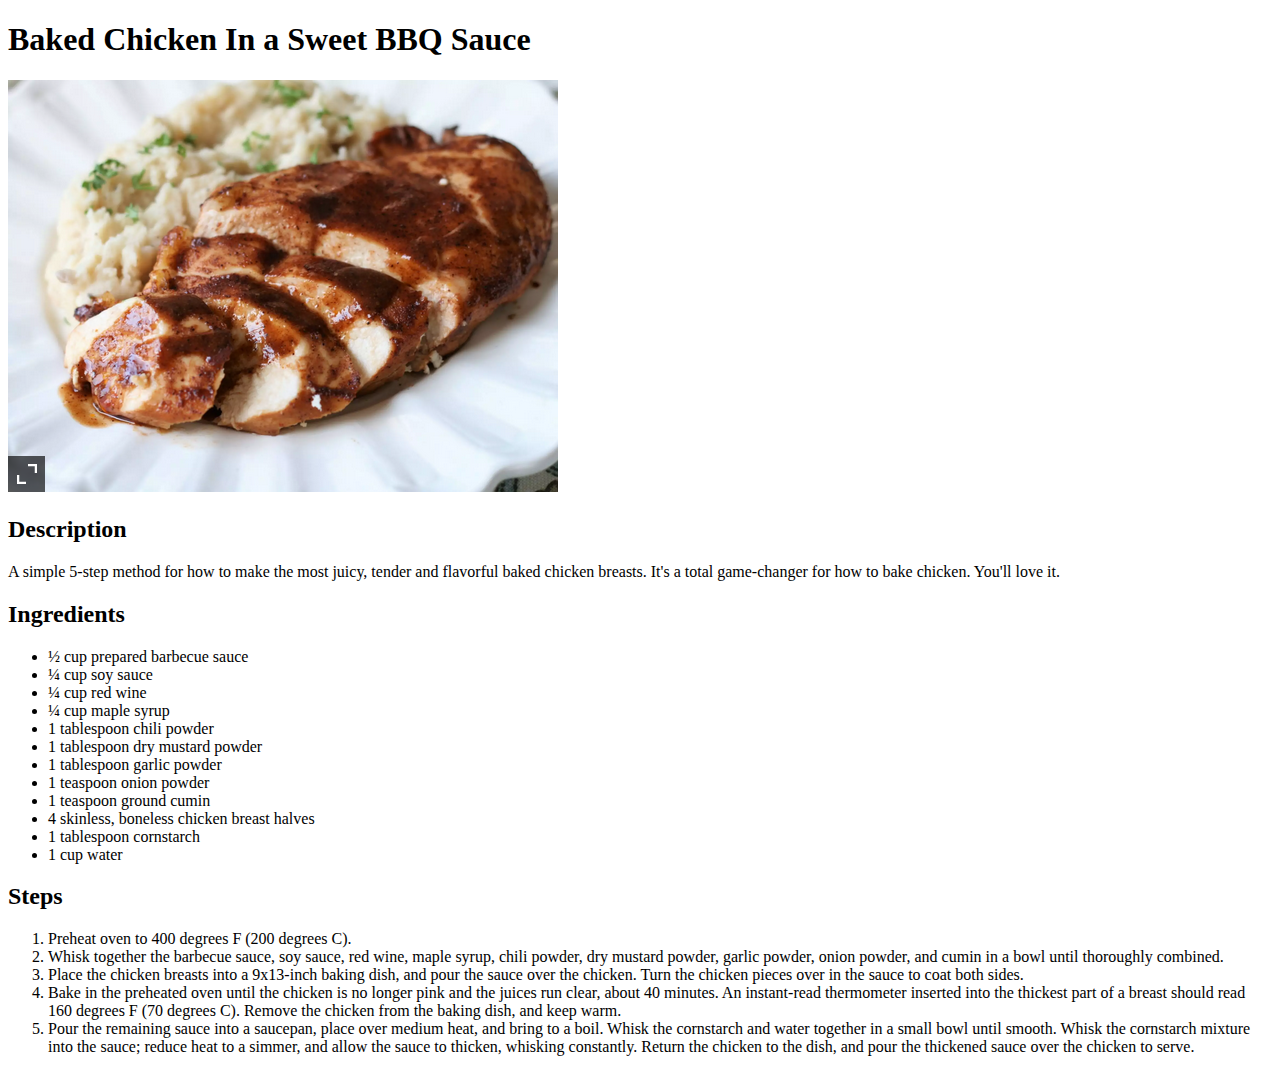
==== recipes/baked-chicken.html @ b2873129 "Add baked chicken recipe page,and Image and Edit readme" ====
<!DOCTYPE html>
<html lang="en">
<head>
    <meta charset="UTF-8">
    <meta http-equiv="X-UA-Compatible" content="IE=edge">
    <meta name="viewport" content="width=device-width, initial-scale=1.0">
    <title>Baked Chicken</title>
</head>
<body>
    <h1>Baked Chicken In a Sweet BBQ Sauce</h1>
    <img src="../images/Baked-Chicken-In-a-Sweet-BBQ-Sauce.png" alt="Baked Chicken">
    <h2>Description</h2>
    <p>A simple 5-step method for how to make the most juicy, 
        tender and flavorful baked chicken breasts. 
        It's a total game-changer for how to bake chicken.
        You'll love it.
    </p>
    <h2>Ingredients</h2>
    <ul>
        <li>½ cup prepared barbecue sauce </li>
        <li>¼ cup soy sauce</li>
        <li>¼ cup red wine</li>
        <li>¼ cup maple syrup</li>
        <li>1 tablespoon chili powder</li>
        <li>1 tablespoon dry mustard powder </li>
        <li>1 tablespoon garlic powder </li>
        <li>1 teaspoon onion powder </li>
        <li>1 teaspoon ground cumin </li>
        <li>4 skinless, boneless chicken breast halves </li>
        <li>1 tablespoon cornstarch</li>
        <li>1 cup water</li>
    </ul>
    <h2>Steps</h2>
    <ol>
        <li>Preheat oven to 400 degrees F (200 degrees C).</li>
        <li>Whisk together the barbecue sauce, soy sauce, 
            red wine, maple syrup, chili powder, dry mustard powder, 
            garlic powder, onion powder, and cumin in a bowl until 
            thoroughly combined.</li>
        <li>Place the chicken breasts into a 9x13-inch baking dish, and pour the sauce over the chicken. 
            Turn the chicken pieces over in the sauce to coat both sides.</li>
        <li>Bake in the preheated oven until the chicken is no longer pink and the juices run clear, about 40 minutes. 
            An instant-read thermometer inserted into the thickest part of a breast should read 160 degrees F (70 degrees C). 
            Remove the chicken from the baking dish, and keep warm.</li>
        <li>Pour the remaining sauce into a saucepan, place over medium heat, 
            and bring to a boil. Whisk the cornstarch and water together in a small bowl until smooth. 
            Whisk the cornstarch mixture into the sauce; reduce heat to a simmer, 
            and allow the sauce to thicken, whisking constantly.
            Return the chicken to the dish, 
            and pour the thickened sauce over the chicken to serve.</li>
    </ol>
</body>
</html>
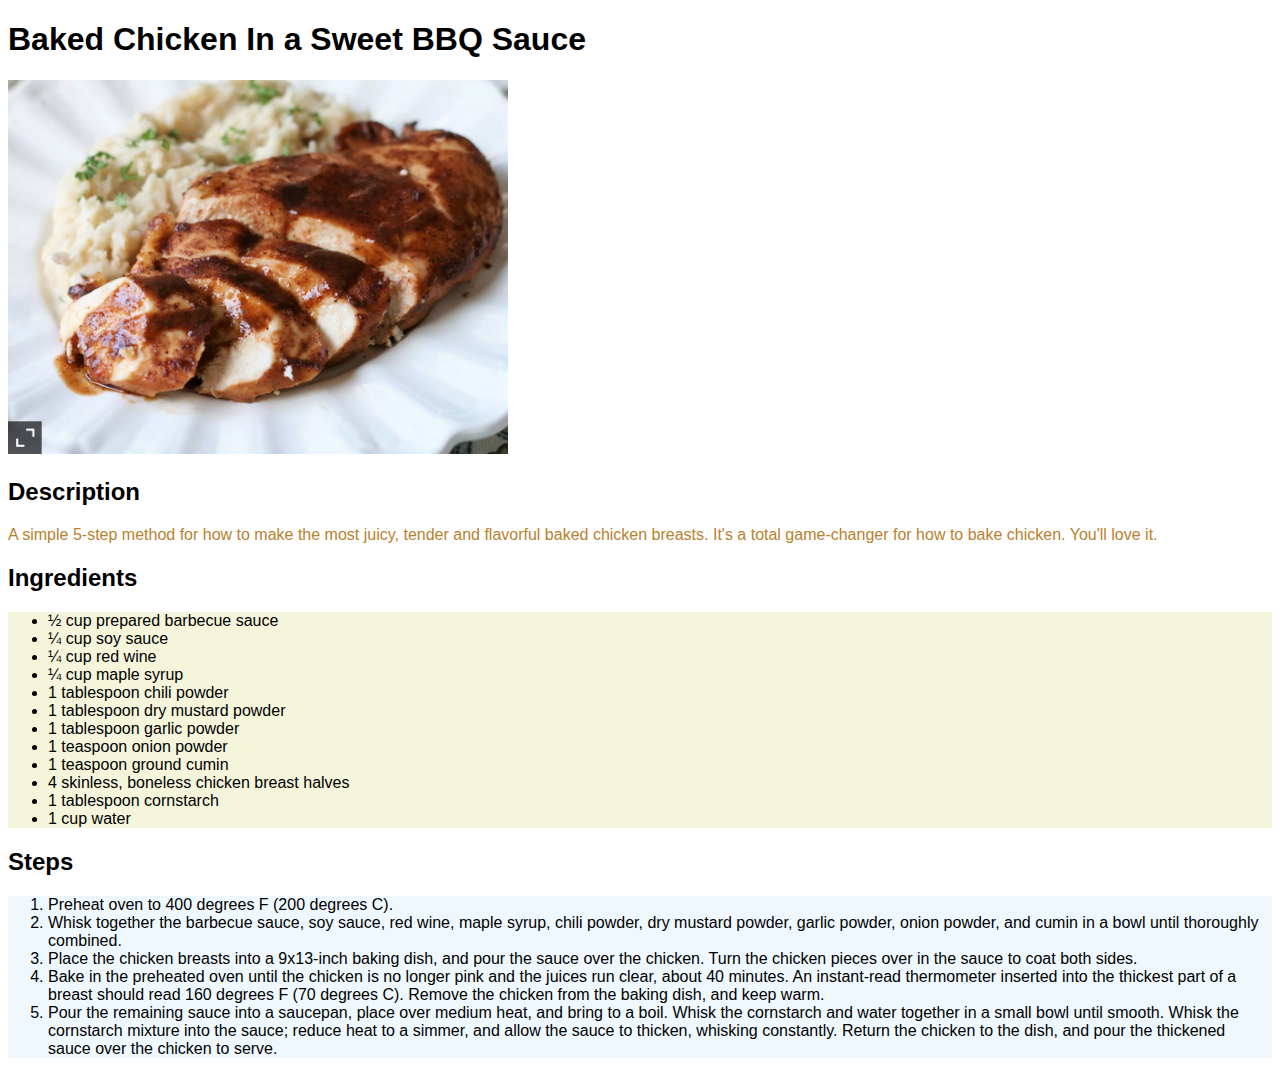
==== commit 992ad8c1: "Add styles to recipe pages" ====
--- a/recipes/baked-chicken.html
+++ b/recipes/baked-chicken.html
@@ -4,6 +4,7 @@
     <meta charset="UTF-8">
     <meta http-equiv="X-UA-Compatible" content="IE=edge">
     <meta name="viewport" content="width=device-width, initial-scale=1.0">
+    <link rel="stylesheet" href="styles/style.css">
     <title>Baked Chicken</title>
 </head>
 <body>
--- a/recipes/styles/style.css
+++ b/recipes/styles/style.css
@@ -0,0 +1,20 @@
+*{
+    font-family: Arial, Helvetica, sans-serif;
+}
+
+img{
+    height: auto;
+    width: 500px;
+}
+
+ul {
+    background-color: rgb(245, 245, 220);
+}
+
+ol {
+    background-color: rgb(240, 248, 255);
+}
+
+p{
+    color: rgb(185, 129, 46);
+}